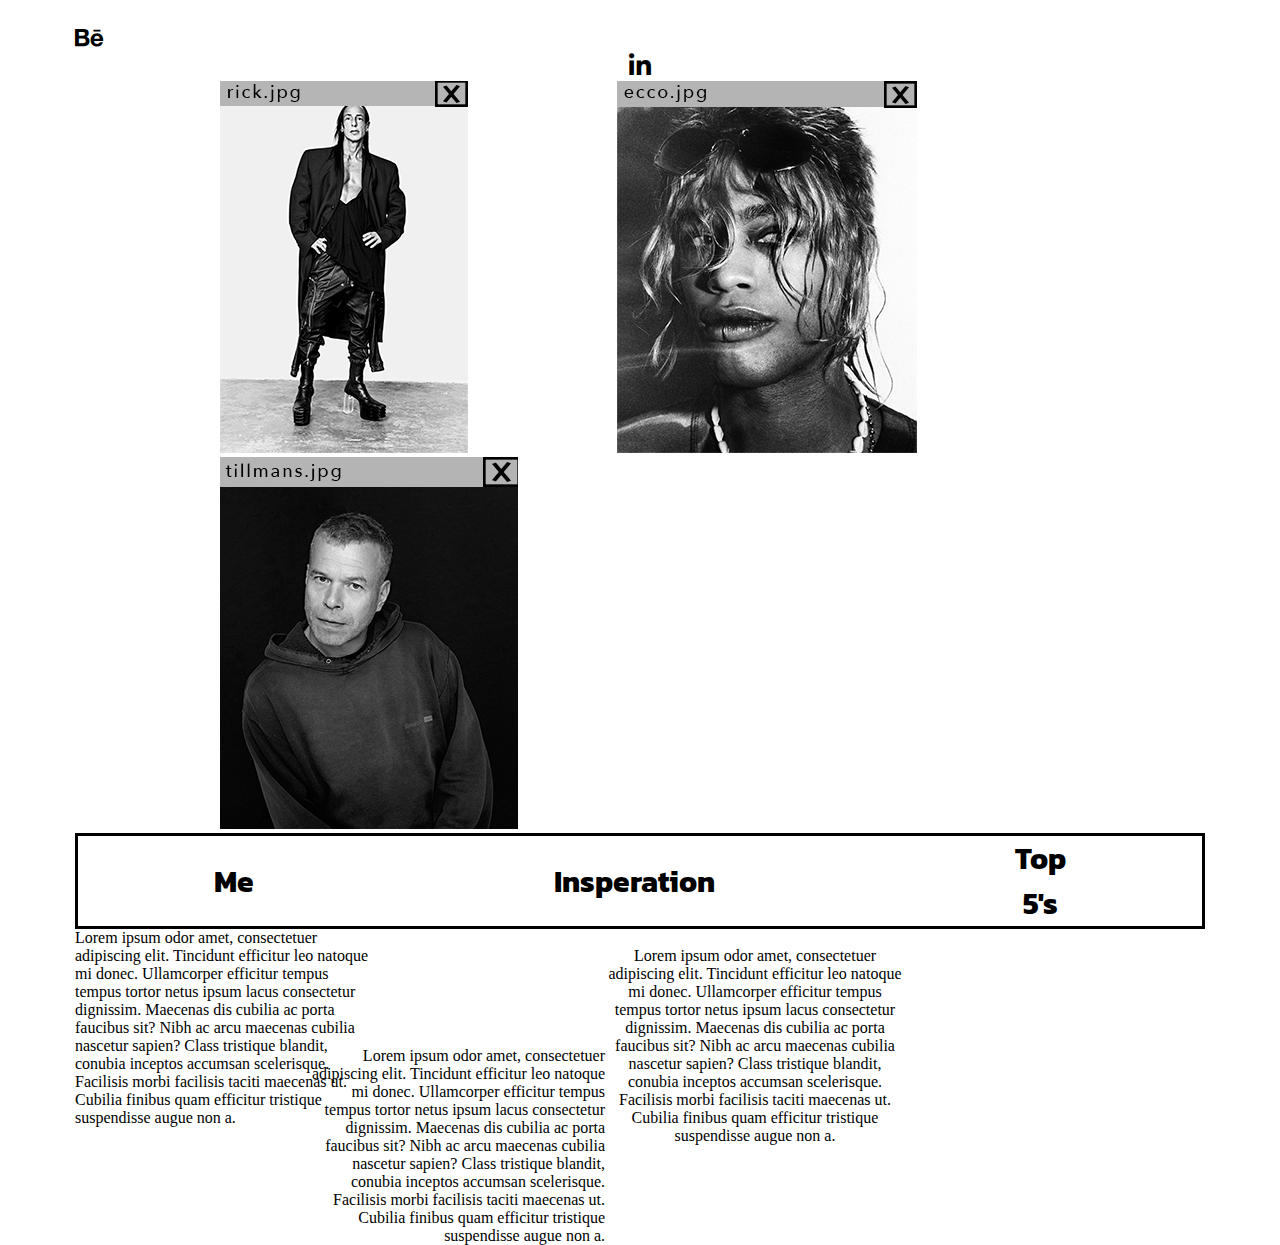
==== insperation/insperation.html @ c1a0cab0 "description" ====
<!DOCTYPE html>
<html lang="en">
    <head>
        <meta charset="UTF-8">
        <link rel="stylesheet" href="../css/styles.css">
        <link rel="preconnect" href="https://fonts.googleapis.com">
        <link rel="preconnect" href="https://fonts.gstatic.com" crossorigin>
        <link href="https://fonts.googleapis.com/css2?family=Kanit:ital,wght@0,100;0,200;0,300;0,400;0,500;0,600;0,700;0,800;0,900;1,100;1,200;1,300;1,400;1,500;1,600;1,700;1,800;1,900&display=swap" rel="stylesheet">
        <link rel="stylesheet" href="https://cdnjs.cloudflare.com/ajax/libs/font-awesome/6.6.0/css/all.min.css">
        <title>Kai Torrey Portfolio</title>
    </head>
    <body>
        <div class="social">
            <i class="fa-brands fa-behance"></i>
            <i class="fa-brands fa-linkedin-in"></i>
        </div>
        <div class="insperation">
            <img src="../img/rick.jpg">
            <img src="../img/ecco.jpg">
            <img src="../img/tillmans.jpg">
         </div>
     
         <nav>
            <a href="../me/me.html">Me</a>
            <a href="#">Insperation</a>
            <a href="../top5's/top5.html">Top 5's</a>
      
        </nav>
        <p id="p1">Lorem ipsum odor amet, consectetuer adipiscing elit. Tincidunt efficitur leo natoque mi donec. Ullamcorper efficitur tempus tempus tortor netus ipsum lacus consectetur dignissim. Maecenas dis cubilia ac porta faucibus sit? Nibh ac arcu maecenas cubilia nascetur sapien? Class tristique blandit, conubia inceptos accumsan scelerisque. Facilisis morbi facilisis taciti maecenas ut. Cubilia finibus quam efficitur tristique suspendisse augue non a.</p>
        <br>
        <p id="p2">Lorem ipsum odor amet, consectetuer adipiscing elit. Tincidunt efficitur leo natoque mi donec. Ullamcorper efficitur tempus tempus tortor netus ipsum lacus consectetur dignissim. Maecenas dis cubilia ac porta faucibus sit? Nibh ac arcu maecenas cubilia nascetur sapien? Class tristique blandit, conubia inceptos accumsan scelerisque. Facilisis morbi facilisis taciti maecenas ut. Cubilia finibus quam efficitur tristique suspendisse augue non a.</p>
        <br>
        <p id="p3">Lorem ipsum odor amet, consectetuer adipiscing elit. Tincidunt efficitur leo natoque mi donec. Ullamcorper efficitur tempus tempus tortor netus ipsum lacus consectetur dignissim. Maecenas dis cubilia ac porta faucibus sit? Nibh ac arcu maecenas cubilia nascetur sapien? Class tristique blandit, conubia inceptos accumsan scelerisque. Facilisis morbi facilisis taciti maecenas ut. Cubilia finibus quam efficitur tristique suspendisse augue non a.</p>
    </body>
---- css/styles.css ----
*{
    margin: 0;
    padding: 0;
    justify-content: center;
    color: black;
}
body {
    margin-left: 50px;
    margin-right: 50px;
    padding: 25px; 
}

.social{
    text-align: center;
    font-size: 25px;
}

.fa-brands.fa-behance{
    text-align: start;
    padding-right: 1300px;
}

nav {
    font-family: "Kanit", sans-serif;
    font-weight: bold;
    display: flex;
    align-items: center;
    justify-content: center;
    font-size: 30px;
    text-decoration: none;
    border: 3px solid black;
    color: black;
}

nav a{
    text-align: center;
    text-decoration: none;
    padding-left: 150px;
    padding-right: 150px;
}

.fade-in {
    margin-left: 35%;
    margin-right: 50%;
    animation: fadeIn ease 10s;
    -webkit-animation: fadeIn ease 10s;
    -moz-animation: fadeIn ease 10s;
    -o-animation: fadeIn ease 10s;
    -ms-animation: fadeIn ease 10s;
  }
  @keyframes fadeIn {
    0% {opacity:0;}
    100% {opacity:1;}
  }
  
  @-moz-keyframes fadeIn {
    0% {opacity:0;}
    100% {opacity:1;}
  }
  
  @-webkit-keyframes fadeIn {
    0% {opacity:0;}
    100% {opacity:1;}
  }
  
  @-o-keyframes fadeIn {
    0% {opacity:0;}
    100% {opacity:1;}
  }
  
  @-ms-keyframes fadeIn {
    0% {opacity:0;}
    100% {opacity:1;}
  }

  .movingtext{
    
    text-align: center;
    padding-bottom: 100px;
    font-size: 100px;
    font-family: sans-serif;
    position: absolute;
    top: 80%;
    left: 50%;
    transform: translate(-50%, -50%);
  }

  span{
    display: inline-block;
    font-weight: bolder;
    animation: mover 6s linear infinite;
    color: white;
  }

  @keyframes mover {
    0%{
        text-shadow: 0 0 30px rgba(0, 0, 0, 0);
    } 
    50%{
        text-shadow: 0 0 30px rgba(0, 0, 0, 0.30);
        transform: translateY(30px);
    }
    100%{
        text-shadow: 0 0 30px rgba(0, 0, 0, 0);
    }
  }

  span:nth-child(1){
    animation-delay: 0.5s;
  }
  
  span:nth-child(2){
    animation-delay: 1s;
  }

  span:nth-child(3){
    animation-delay: 1.5s;
  }

  span:nth-child(4){
    animation-delay: 2s;
  }

  span:nth-child(5){
    animation-delay: 2.5s;
  }

  span:nth-child(6){
    animation-delay: 3s;
  }

  span:nth-child(7){
    animation-delay: 3.5s;
  }

  span:nth-child(8){
    animation-delay: 4s;
  }

  span:nth-child(9){
    animation-delay: 4.5s;
  }

  .insperation{
    display: inline-block;
    animation: fadeIn ease 10s;
    -webkit-animation: fadeIn ease 10s;
    -moz-animation: fadeIn ease 10s;
    -o-animation: fadeIn ease 10s;
    -ms-animation: fadeIn ease 10s;
  }
  .insperation img{
   padding-left: 145px;
   margin-left: auto;
   margin-right: auto;
}

#p1{
    text-align: start;
    width: 300px;
    height: 100px;
    float: left;
}

#p2{
    text-align: center;
    width: 300px;
    height: 100px;
    float: left;
    margin-left: 230px;
}

#p3{
    text-align: end;
    width: 300px;
    height: 100px;
    float: left;
    margin-left: 230px;
}

#pme{
    text-align: center;
    margin-top: 15px;
}

.me{
    margin-left: 450px;
}

#dream{
    font-family: "Kanit", sans-serif;
    text-align: center;
    font-size: 40px;
    animation: fadeIn ease 10s;
    -webkit-animation: fadeIn ease 10s;
    -moz-animation: fadeIn ease 10s;
    -o-animation: fadeIn ease 10s;
    -ms-animation: fadeIn ease 10s; 
}

#been{
    font-family: "Kanit", sans-serif;
    text-align: center;
    font-size: 40px;
    animation: fadeIn ease 10s;
    -webkit-animation: fadeIn ease 10s;
    -moz-animation: fadeIn ease 10s;
    -o-animation: fadeIn ease 10s;
    -ms-animation: fadeIn ease 10s;
}

#sophie{
    font-family: "Kanit", sans-serif;
    text-align: center;
    font-size: 40px; 
    animation: fadeIn ease 10s;
    -webkit-animation: fadeIn ease 10s;
    -moz-animation: fadeIn ease 10s;
    -o-animation: fadeIn ease 10s;
    -ms-animation: fadeIn ease 10s;
}

.locations{
    padding-left: 40px;
    padding-bottom: 30px;
    margin-left: auto;
    margin-right: auto; 
    animation: fadeIn ease 10s;
    -webkit-animation: fadeIn ease 10s;
    -moz-animation: fadeIn ease 10s;
    -o-animation: fadeIn ease 10s;
    -ms-animation: fadeIn ease 10s;
}

.locationsbeen{
    padding-left: 40px;
    padding-bottom: 30px;
    margin-left: auto;
    margin-right: auto;
    animation: fadeIn ease 10s;
    -webkit-animation: fadeIn ease 10s;
    -moz-animation: fadeIn ease 10s;
    -o-animation: fadeIn ease 10s;
    -ms-animation: fadeIn ease 10s;
}

.sophiepix{
    padding-left: 40px;
    padding-bottom: 30px;
    margin-left: auto;
    margin-right: auto;
    animation: fadeIn ease 10s;
    -webkit-animation: fadeIn ease 10s;
    -moz-animation: fadeIn ease 10s;
    -o-animation: fadeIn ease 10s;
    -ms-animation: fadeIn ease 10s;
}
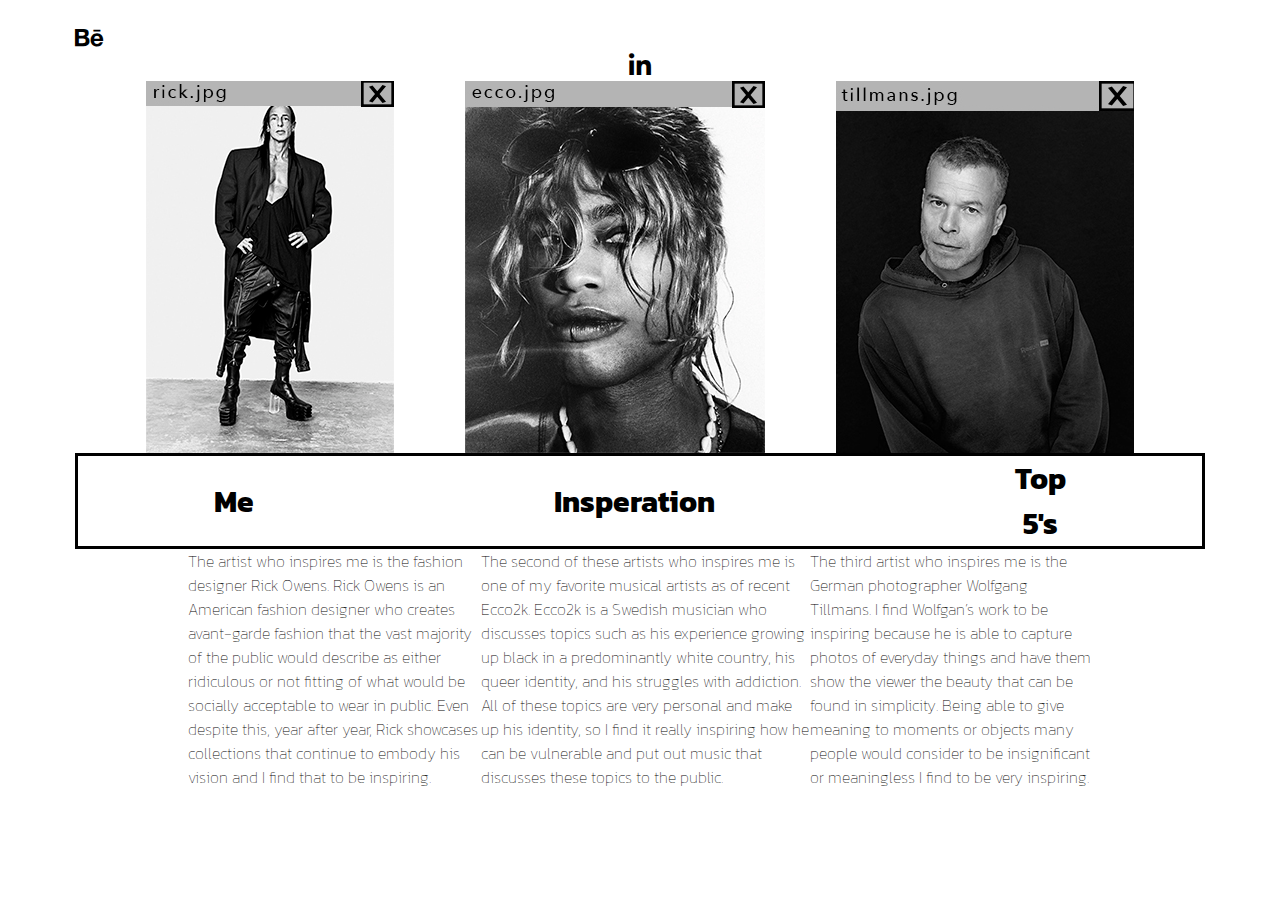
==== commit e5d7f425: "comment" ====
--- a/insperation/insperation.html
+++ b/insperation/insperation.html
@@ -11,8 +11,8 @@
     </head>
     <body>
         <div class="social">
-            <i class="fa-brands fa-behance"></i>
-            <i class="fa-brands fa-linkedin-in"></i>
+            <a href="https://www.behance.net/kaitorrey"><i class="fa-brands fa-behance"></i></a>
+           <a href="https://www.linkedin.com/in/kai-torrey-56571b324/"><i class="fa-brands fa-linkedin-in"></i></a>
         </div>
         <div class="insperation">
             <img src="../img/rick.jpg">
@@ -26,9 +26,13 @@
             <a href="../top5's/top5.html">Top 5's</a>
       
         </nav>
-        <p id="p1">Lorem ipsum odor amet, consectetuer adipiscing elit. Tincidunt efficitur leo natoque mi donec. Ullamcorper efficitur tempus tempus tortor netus ipsum lacus consectetur dignissim. Maecenas dis cubilia ac porta faucibus sit? Nibh ac arcu maecenas cubilia nascetur sapien? Class tristique blandit, conubia inceptos accumsan scelerisque. Facilisis morbi facilisis taciti maecenas ut. Cubilia finibus quam efficitur tristique suspendisse augue non a.</p>
+        <div class="insperationP">
+        <p id="p1">The artist who inspires me is the fashion designer Rick Owens. Rick Owens is an American fashion designer who creates avant-garde fashion that the vast majority of the public would describe as either ridiculous or not fitting of what would be socially acceptable to wear in public. Even despite this, year after year, Rick showcases collections that continue to embody his vision and I find that to be inspiring.</p>
         <br>
-        <p id="p2">Lorem ipsum odor amet, consectetuer adipiscing elit. Tincidunt efficitur leo natoque mi donec. Ullamcorper efficitur tempus tempus tortor netus ipsum lacus consectetur dignissim. Maecenas dis cubilia ac porta faucibus sit? Nibh ac arcu maecenas cubilia nascetur sapien? Class tristique blandit, conubia inceptos accumsan scelerisque. Facilisis morbi facilisis taciti maecenas ut. Cubilia finibus quam efficitur tristique suspendisse augue non a.</p>
+        <p id="p2">The second of these artists who inspires me is one of my favorite musical artists as of recent Ecco2k. Ecco2k is a Swedish musician who discusses topics such as his experience growing up black in a predominantly white country, his queer identity, and his struggles with addiction. All of these topics are very personal and make up his identity, so I find it really inspiring how he can be vulnerable and put out music that discusses these topics to the public.
+        </p>
         <br>
-        <p id="p3">Lorem ipsum odor amet, consectetuer adipiscing elit. Tincidunt efficitur leo natoque mi donec. Ullamcorper efficitur tempus tempus tortor netus ipsum lacus consectetur dignissim. Maecenas dis cubilia ac porta faucibus sit? Nibh ac arcu maecenas cubilia nascetur sapien? Class tristique blandit, conubia inceptos accumsan scelerisque. Facilisis morbi facilisis taciti maecenas ut. Cubilia finibus quam efficitur tristique suspendisse augue non a.</p>
+        <p id="p3">The third artist who inspires me is the German photographer Wolfgang Tillmans. I find Wolfgan’s work to be inspiring because he is able to capture photos of everyday things and have them show the viewer the beauty that can be found in simplicity. Being able to give meaning to moments or objects many people would consider to be insignificant or meaningless I find to be very inspiring.
+        </p>
+    </div>
     </body>--- a/css/styles.css
+++ b/css/styles.css
@@ -10,7 +10,8 @@
     margin-left: 50px;
     margin-right: 50px;
     padding: 25px; 
-}
+
+  }
 
 .social{
     text-align: center;
@@ -41,9 +42,14 @@
     padding-right: 150px;
 }
 
+p {
+    font-family: "Kanit", sans-serif;
+    font-weight:lighter;
+}
+
 .fade-in {
-    margin-left: 35%;
-    margin-right: 50%;
+    display: flex;
+    margin: auto;
     animation: fadeIn ease 10s;
     -webkit-animation: fadeIn ease 10s;
     -moz-animation: fadeIn ease 10s;
@@ -144,49 +150,37 @@
   }
 
   .insperation{
-    display: inline-block;
-    animation: fadeIn ease 10s;
-    -webkit-animation: fadeIn ease 10s;
-    -moz-animation: fadeIn ease 10s;
-    -o-animation: fadeIn ease 10s;
-    -ms-animation: fadeIn ease 10s;
-  }
-  .insperation img{
-   padding-left: 145px;
-   margin-left: auto;
-   margin-right: auto;
-}
-
-#p1{
-    text-align: start;
-    width: 300px;
-    height: 100px;
-    float: left;
-}
-
-#p2{
-    text-align: center;
-    width: 300px;
-    height: 100px;
-    float: left;
-    margin-left: 230px;
-}
-
-#p3{
-    text-align: end;
-    width: 300px;
-    height: 100px;
-    float: left;
-    margin-left: 230px;
+    display: flex;
+    flex-direction: row;
+    margin: auto;
+    justify-content: space-evenly;
+    animation: fadeIn ease 10s;
+    -webkit-animation: fadeIn ease 10s;
+    -moz-animation: fadeIn ease 10s;
+    -o-animation: fadeIn ease 10s;
+    -ms-animation: fadeIn ease 10s;
+  }
+
+
+.insperationP{
+    display: flex;
+    flex-direction: row;
+    margin: auto;
+    justify-content: space-evenly;
+    width: 80%;
 }
 
 #pme{
+    display: flex;
+    width: 50%;
+    margin: auto;
     text-align: center;
     margin-top: 15px;
 }
 
 .me{
-    margin-left: 450px;
+    display: flex;
+    margin: auto;
 }
 
 #dream{
@@ -223,8 +217,10 @@
 }
 
 .locations{
-    padding-left: 40px;
-    padding-bottom: 30px;
+    display: flex;
+    flex-direction: row;
+    margin: auto;
+    justify-content: center;
     margin-left: auto;
     margin-right: auto; 
     animation: fadeIn ease 10s;
@@ -235,7 +231,10 @@
 }
 
 .locationsbeen{
-    padding-left: 40px;
+    display: flex;
+    flex-direction: row;
+    margin: auto;
+    justify-content: center;
     padding-bottom: 30px;
     margin-left: auto;
     margin-right: auto;
@@ -247,7 +246,10 @@
 }
 
 .sophiepix{
-    padding-left: 40px;
+    display: flex;
+    flex-direction: row;
+    margin: auto;
+    justify-content: center;
     padding-bottom: 30px;
     margin-left: auto;
     margin-right: auto;
@@ -256,4 +258,12 @@
     -moz-animation: fadeIn ease 10s;
     -o-animation: fadeIn ease 10s;
     -ms-animation: fadeIn ease 10s;
+}
+
+.topP{
+    display: flex;
+    flex-direction: row;
+    margin: auto;
+    justify-content: space-evenly;
+    width: 80%; 
 }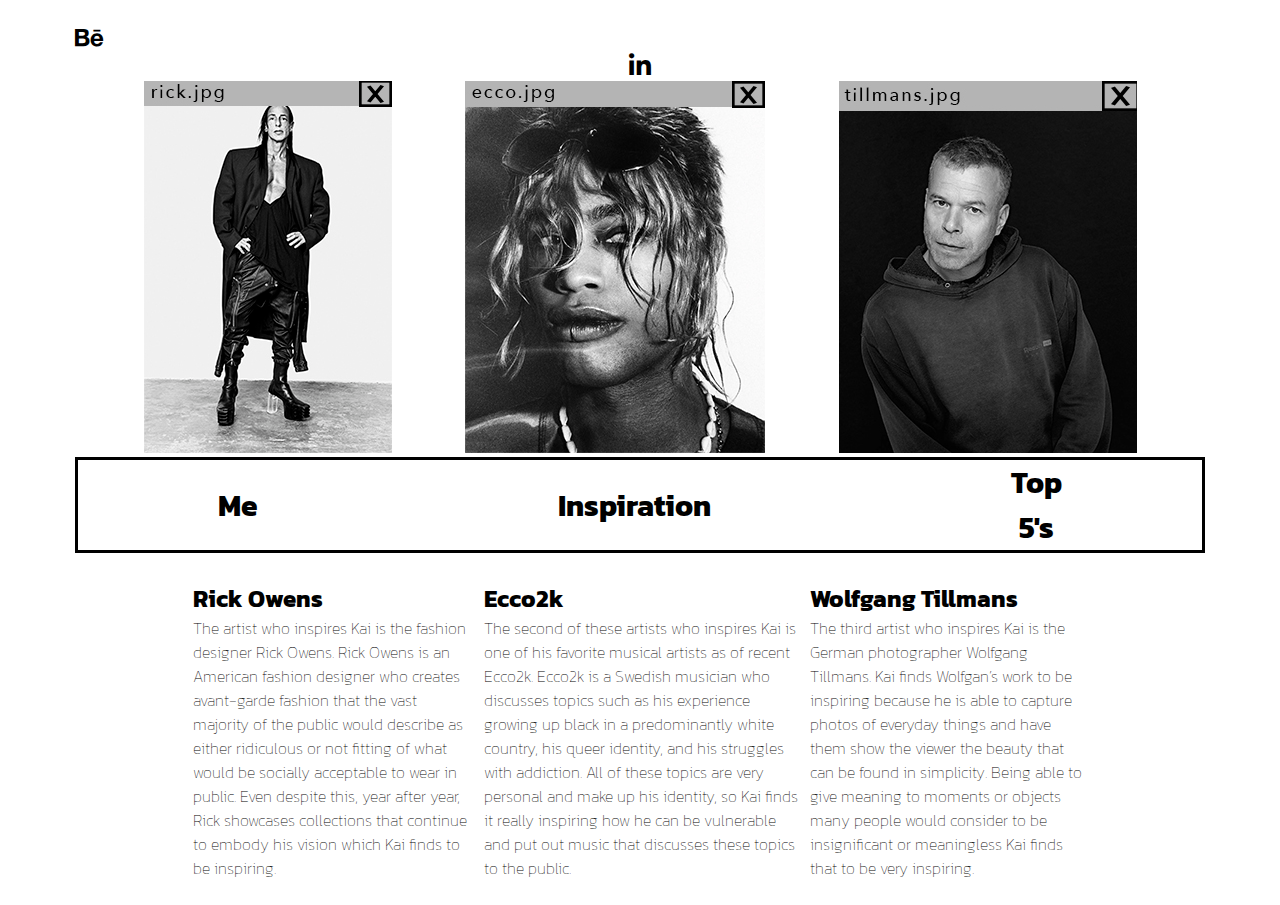
==== commit 9c024987: "Final" ====
--- a/insperation/insperation.html
+++ b/insperation/insperation.html
@@ -15,24 +15,33 @@
            <a href="https://www.linkedin.com/in/kai-torrey-56571b324/"><i class="fa-brands fa-linkedin-in"></i></a>
         </div>
         <div class="insperation">
-            <img src="../img/rick.jpg">
-            <img src="../img/ecco.jpg">
-            <img src="../img/tillmans.jpg">
+            <a href="https://www.rickowens.eu/en/US"><img src="../img/rick.jpg" alt="Fashion designer Rick Owens standing alone wearing an outfit composed of full black leather and high heels"></a>
+           <a href="https://www.instagram.com/aloegarten/?hl=en"> <img src="../img/ecco.jpg" alt="Headshot of Sweedish musician Ecco2k wearing a shell necklace, sunglasses on the top of his head, and looking away from the viewer"></a>
+            <a href="https://tillmans.co.uk/"><img src="../img/tillmans.jpg" alt="German photographer Wolfgang Tillmans in front of a stark black background wearing a grey hoodie looking directly at the viewer"></a>
          </div>
      
          <nav>
             <a href="../me/me.html">Me</a>
-            <a href="#">Insperation</a>
+            <a href="#">Inspiration</a>
             <a href="../top5's/top5.html">Top 5's</a>
       
         </nav>
         <div class="insperationP">
-        <p id="p1">The artist who inspires me is the fashion designer Rick Owens. Rick Owens is an American fashion designer who creates avant-garde fashion that the vast majority of the public would describe as either ridiculous or not fitting of what would be socially acceptable to wear in public. Even despite this, year after year, Rick showcases collections that continue to embody his vision and I find that to be inspiring.</p>
+        <article>
+            <h2>Rick Owens</h2>
+            <p id="p1">The artist who inspires Kai is the fashion designer Rick Owens. Rick Owens is an American fashion designer who creates avant-garde fashion that the vast majority of the public would describe as either ridiculous or not fitting of what would be socially acceptable to wear in public. Even despite this, year after year, Rick showcases collections that continue to embody his vision which Kai finds to be inspiring.</p>
+            </article>
         <br>
-        <p id="p2">The second of these artists who inspires me is one of my favorite musical artists as of recent Ecco2k. Ecco2k is a Swedish musician who discusses topics such as his experience growing up black in a predominantly white country, his queer identity, and his struggles with addiction. All of these topics are very personal and make up his identity, so I find it really inspiring how he can be vulnerable and put out music that discusses these topics to the public.
-        </p>
+        <article>
+            <h2>Ecco2k</h2>
+            <p id="p2">The second of these artists who inspires Kai is one of his favorite musical artists as of recent Ecco2k. Ecco2k is a Swedish musician who discusses topics such as his experience growing up black in a predominantly white country, his queer identity, and his struggles with addiction. All of these topics are very personal and make up his identity, so Kai finds it really inspiring how he can be vulnerable and put out music that discusses these topics to the public.
+            </p>
+        </article>
         <br>
-        <p id="p3">The third artist who inspires me is the German photographer Wolfgang Tillmans. I find Wolfgan’s work to be inspiring because he is able to capture photos of everyday things and have them show the viewer the beauty that can be found in simplicity. Being able to give meaning to moments or objects many people would consider to be insignificant or meaningless I find to be very inspiring.
-        </p>
+        <article>
+            <h2>Wolfgang Tillmans</h2>
+            <p id="p3">The third artist who inspires Kai is the German photographer Wolfgang Tillmans. Kai finds Wolfgan’s work to be inspiring because he is able to capture photos of everyday things and have them show the viewer the beauty that can be found in simplicity. Being able to give meaning to moments or objects many people would consider to be insignificant or meaningless Kai finds that to be very inspiring.
+            </p>
+        </article>
     </div>
     </body>--- a/css/styles.css
+++ b/css/styles.css
@@ -42,9 +42,18 @@
     padding-right: 150px;
 }
 
+a:hover{
+    color: darkgray;
+}
+
 p {
     font-family: "Kanit", sans-serif;
     font-weight:lighter;
+}
+
+h2{
+    font-family: "Kanit", sans-serif;
+    font-weight:bolder;
 }
 
 .fade-in {
@@ -168,6 +177,24 @@
     margin: auto;
     justify-content: space-evenly;
     width: 80%;
+    margin-top: 2.5%;
+   
+   
+}
+
+article{
+    padding-left: 5px;
+    padding-right: 5px;
+}
+
+section{
+    margin: 40%;
+    
+}
+#hme{
+ 
+    text-align: center;
+    margin-top: 15px;  
 }
 
 #pme{
@@ -175,7 +202,7 @@
     width: 50%;
     margin: auto;
     text-align: center;
-    margin-top: 15px;
+    
 }
 
 .me{
@@ -266,4 +293,10 @@
     margin: auto;
     justify-content: space-evenly;
     width: 80%; 
+    margin-top: 2.5%;
+}
+
+img{
+    padding-left: 5px;
+    padding-right: 5px;
 }